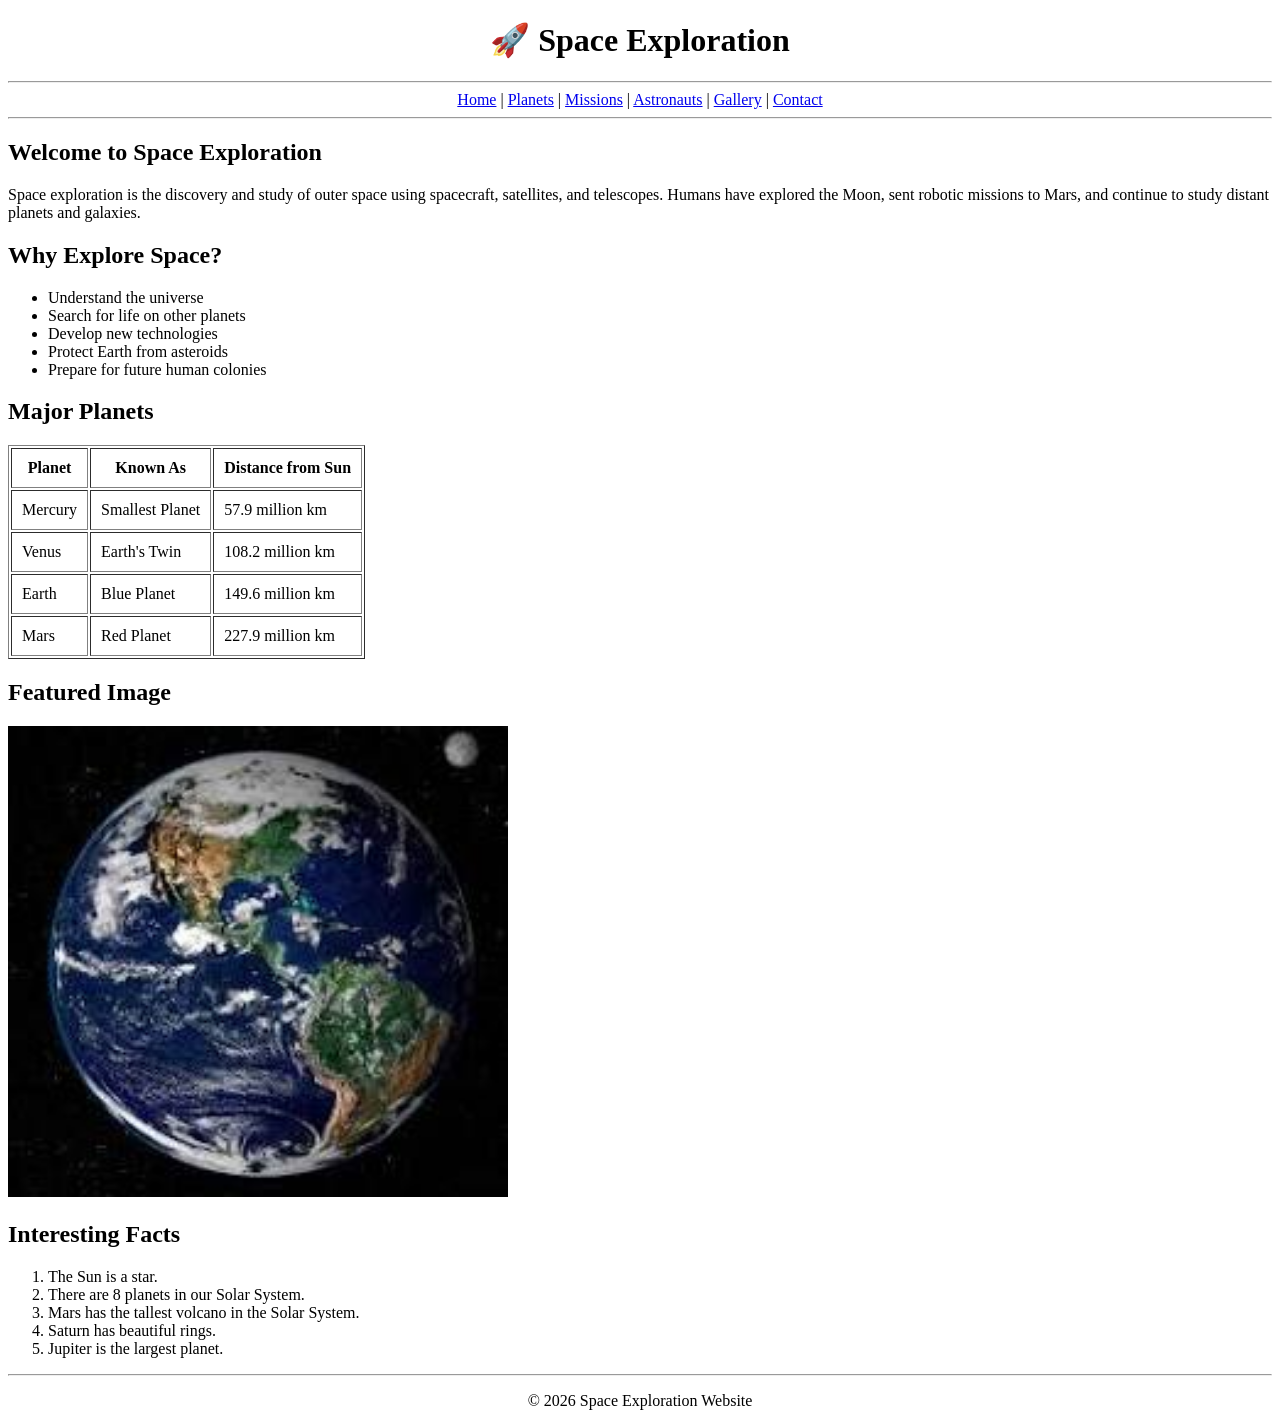
==== index.html @ 4992be0f "Initial commit" ====
<!DOCTYPE html>
<html>
<head>
    <title>Space Exploration</title>
</head>
<body>

<header>
    <h1 align="center">🚀 Space Exploration</h1>
    <hr>

    <nav align="center">
        <a href="index.html">Home</a> |
        <a href="planets.html">Planets</a> |
        <a href="missions.html">Missions</a> |
        <a href="astronauts.html">Astronauts</a> |
        <a href="gallery.html">Gallery</a> |
        <a href="contact.html">Contact</a>
    </nav>

    <hr>
</header>

<main>

<h2>Welcome to Space Exploration</h2>

<p>
Space exploration is the discovery and study of outer space using
spacecraft, satellites, and telescopes. Humans have explored the Moon,
sent robotic missions to Mars, and continue to study distant planets
and galaxies.
</p>

<h2>Why Explore Space?</h2>

<ul>
    <li>Understand the universe</li>
    <li>Search for life on other planets</li>
    <li>Develop new technologies</li>
    <li>Protect Earth from asteroids</li>
    <li>Prepare for future human colonies</li>
</ul>

<h2>Major Planets</h2>

<table border="1" cellpadding="10">
<tr>
    <th>Planet</th>
    <th>Known As</th>
    <th>Distance from Sun</th>
</tr>

<tr>
    <td>Mercury</td>
    <td>Smallest Planet</td>
    <td>57.9 million km</td>
</tr>

<tr>
    <td>Venus</td>
    <td>Earth's Twin</td>
    <td>108.2 million km</td>
</tr>

<tr>
    <td>Earth</td>
    <td>Blue Planet</td>
    <td>149.6 million km</td>
</tr>

<tr>
    <td>Mars</td>
    <td>Red Planet</td>
    <td>227.9 million km</td>
</tr>

</table>

<h2>Featured Image</h2>

<img src="images/space.jpg" width="500" alt="Space">

<h2>Interesting Facts</h2>

<ol>
    <li>The Sun is a star.</li>
    <li>There are 8 planets in our Solar System.</li>
    <li>Mars has the tallest volcano in the Solar System.</li>
    <li>Saturn has beautiful rings.</li>
    <li>Jupiter is the largest planet.</li>
</ol>

</main>

<hr>

<footer align="center">
<p>
&copy; 2026 Space Exploration Website
</p>
</footer>

</body>
</html>
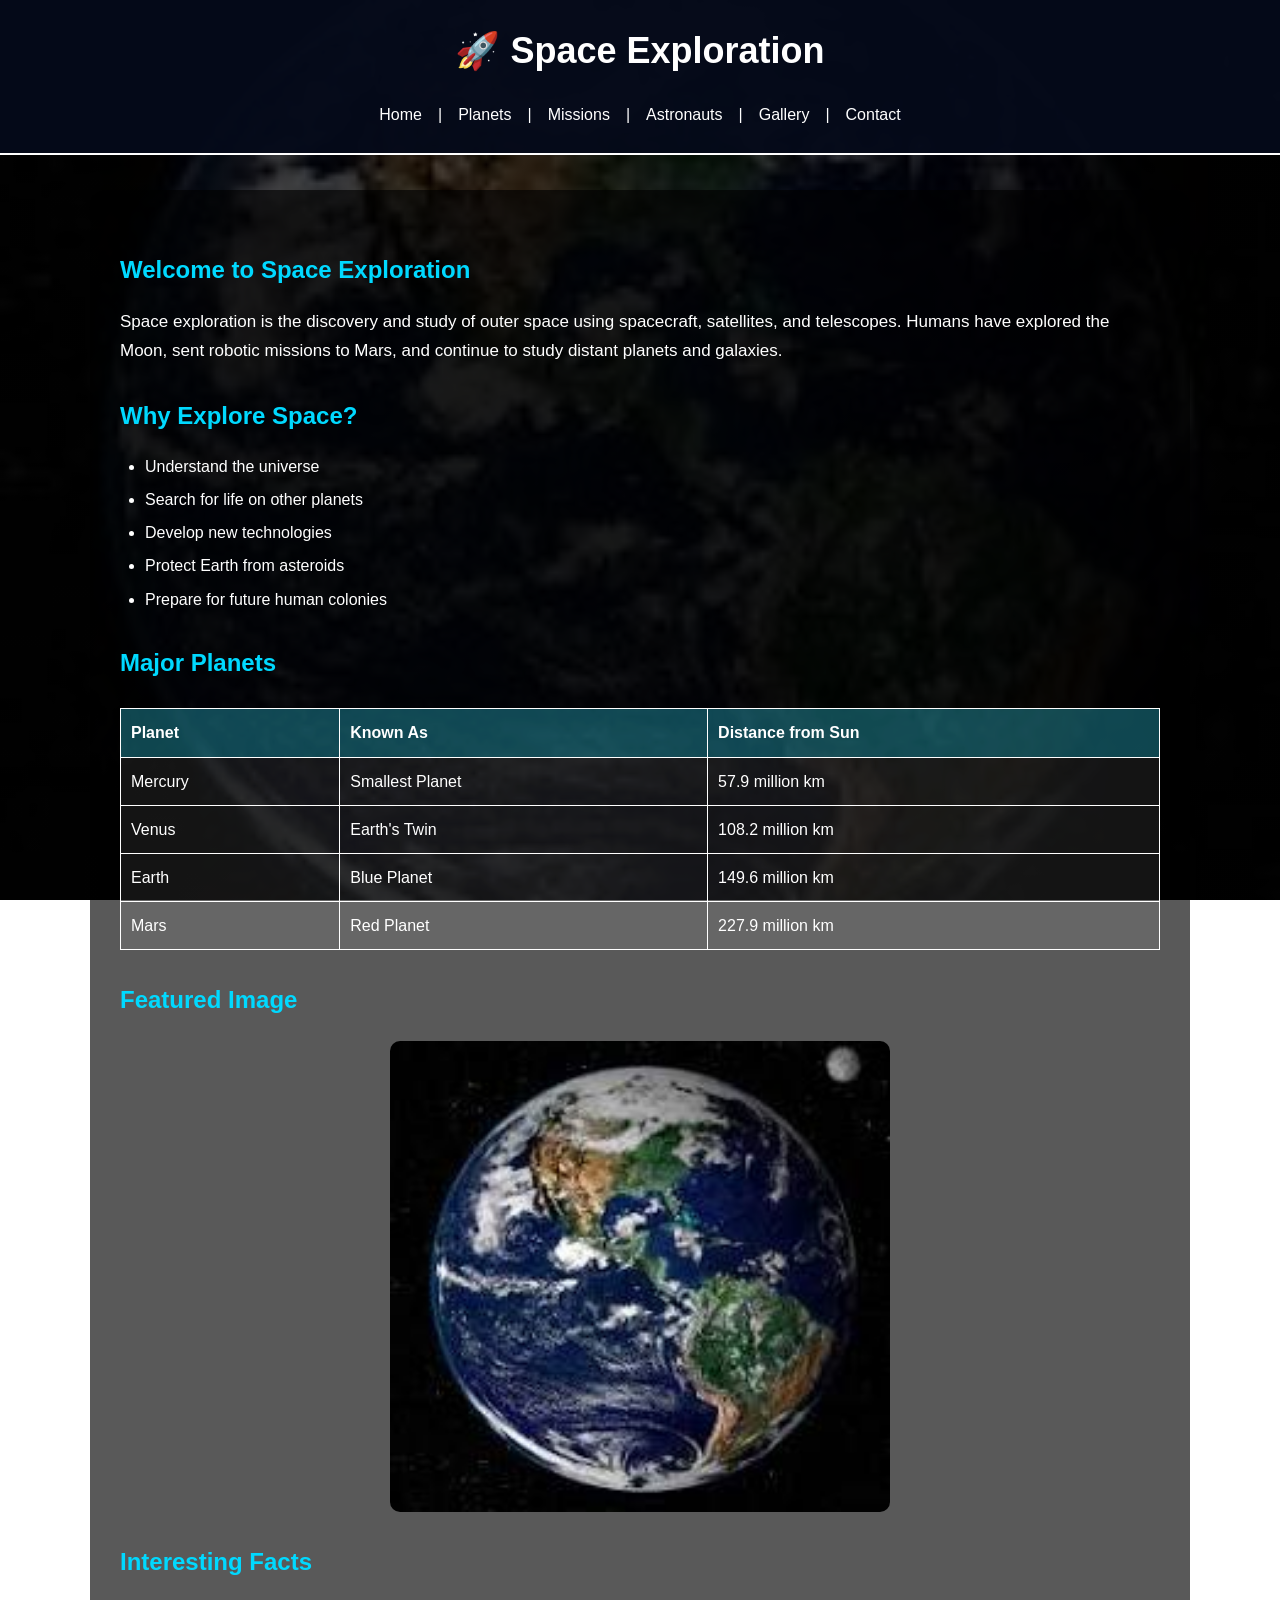
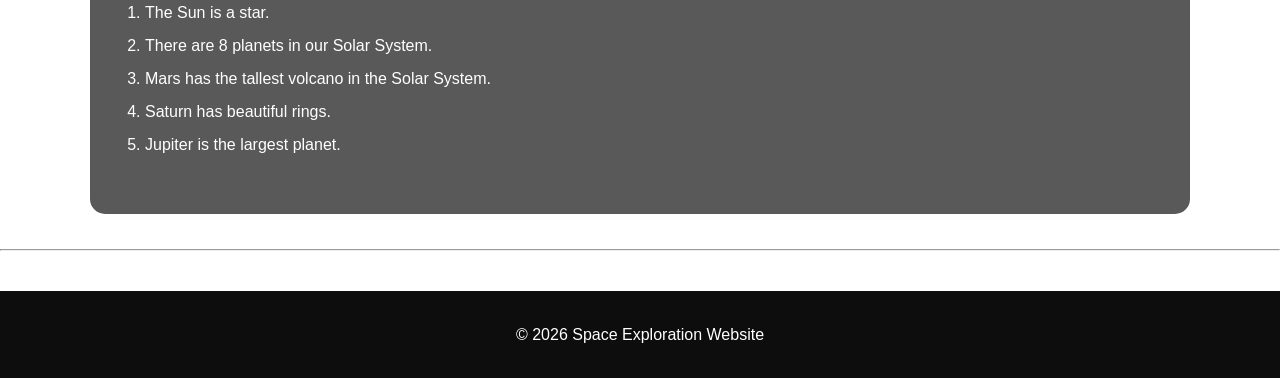
==== commit 0867f020: "Added responsive design" ====
--- a/index.html
+++ b/index.html
@@ -1,7 +1,9 @@
 <!DOCTYPE html>
 <html>
 <head>
+    <meta name="viewport" content="width=device-width, initial-scale=1.0">
     <title>Space Exploration</title>
+     <link rel="stylesheet" href="style.css">
 </head>
 <body>
 
--- a/style.css
+++ b/style.css
@@ -0,0 +1,532 @@
+/* ================================================= */
+/* GLOBAL RESET */
+/* ================================================= */
+
+* {
+    box-sizing: border-box;
+}
+
+html {
+    scroll-behavior: smooth;
+}
+
+body {
+    margin: 0;
+    padding: 0;
+
+    font-family: Arial, sans-serif;
+
+    background:
+        linear-gradient(rgba(0, 0, 0, 0.72), rgba(0, 0, 0, 0.72)),
+        url("images/space.jpg");
+
+    background-size: cover;
+    background-position: center;
+    background-attachment: fixed;
+
+    color: white;
+
+    line-height: 1.7;
+}
+
+
+/* ================================================= */
+/* HEADER */
+/* ================================================= */
+
+header {
+    background: rgba(5, 10, 25, 0.96);
+
+    padding: 20px;
+
+    text-align: center;
+
+    border-bottom: 2px solid #ffffff;
+}
+
+header h1 {
+    margin: 0 0 15px;
+
+    font-size: 36px;
+
+    color: white;
+}
+
+
+/* ================================================= */
+/* NAVIGATION */
+/* ================================================= */
+
+nav {
+    display: flex;
+
+    justify-content: center;
+    align-items: center;
+
+    flex-wrap: wrap;
+
+    gap: 8px;
+
+    font-size: 16px;
+}
+
+nav a {
+    color: #ffffff;
+
+    text-decoration: none;
+
+    padding: 5px 8px;
+
+    transition: 0.3s;
+}
+
+nav a:hover {
+    color: #00d9ff;
+}
+
+
+/* Hide the old HR lines inside header */
+
+header hr {
+    display: none;
+}
+
+
+/* ================================================= */
+/* MAIN CONTENT */
+/* ================================================= */
+
+main {
+    width: 90%;
+
+    max-width: 1100px;
+
+    margin: 35px auto;
+
+    padding: 30px;
+
+    background: rgba(0, 0, 0, 0.65);
+
+    border-radius: 15px;
+}
+
+main h2 {
+    color: #00d9ff;
+
+    margin-top: 30px;
+
+    margin-bottom: 15px;
+}
+
+main h3 {
+    color: #ffffff;
+}
+
+main p {
+    font-size: 17px;
+
+    margin-bottom: 20px;
+}
+
+
+/* ================================================= */
+/* IMAGES */
+/* ================================================= */
+
+main img {
+    max-width: 100%;
+
+    height: auto;
+
+    display: block;
+
+    margin: 20px auto;
+
+    border-radius: 10px;
+
+    object-fit: contain;
+}
+
+
+/* ================================================= */
+/* TABLES */
+/* ================================================= */
+
+main table {
+    width: 100%;
+
+    border-collapse: collapse;
+
+    margin: 25px 0;
+
+    background: rgba(255, 255, 255, 0.08);
+
+    font-size: 16px;
+}
+
+main th,
+main td {
+    border: 1px solid #ffffff;
+
+    padding: 10px;
+
+    text-align: left;
+
+    vertical-align: top;
+}
+
+main th {
+    background: rgba(0, 217, 255, 0.25);
+
+    color: white;
+}
+
+
+/* ================================================= */
+/* LISTS */
+/* ================================================= */
+
+main ul,
+main ol {
+    padding-left: 25px;
+
+    margin-bottom: 25px;
+}
+
+main li {
+    margin: 6px 0;
+}
+
+
+/* ================================================= */
+/* HORIZONTAL LINES */
+/* ================================================= */
+
+main hr {
+    border: none;
+
+    border-top: 1px solid rgba(255, 255, 255, 0.5);
+
+    margin: 35px 0;
+}
+
+
+/* ================================================= */
+/* CONTACT FORM */
+/* ================================================= */
+
+form {
+    width: 100%;
+
+    max-width: 700px;
+
+    margin: 0 auto;
+
+    background: rgba(255, 255, 255, 0.08);
+
+    padding: 25px;
+
+    border-radius: 12px;
+}
+
+form label {
+    font-weight: bold;
+}
+
+form input[type="text"],
+form input[type="email"],
+form input[type="tel"],
+form input[type="number"],
+form input[type="date"],
+form select,
+form textarea {
+    width: 100%;
+
+    padding: 11px;
+
+    margin-top: 5px;
+
+    border: 1px solid #aaa;
+
+    border-radius: 6px;
+
+    font-size: 16px;
+
+    font-family: Arial, sans-serif;
+}
+
+form textarea {
+    resize: vertical;
+
+    min-height: 150px;
+}
+
+form input[type="radio"],
+form input[type="checkbox"] {
+    margin-right: 8px;
+}
+
+form input[type="submit"],
+form input[type="reset"] {
+    padding: 12px 20px;
+
+    margin: 10px 5px 0 0;
+
+    border: none;
+
+    border-radius: 6px;
+
+    cursor: pointer;
+
+    font-size: 16px;
+
+    color: white;
+
+    background: #007bff;
+}
+
+form input[type="reset"] {
+    background: #dc3545;
+}
+
+form input[type="submit"]:hover,
+form input[type="reset"]:hover {
+    opacity: 0.85;
+}
+
+
+/* ================================================= */
+/* FOOTER */
+/* ================================================= */
+
+footer {
+    background: rgba(0, 0, 0, 0.95);
+
+    color: white;
+
+    text-align: center;
+
+    padding: 25px 15px;
+
+    margin-top: 40px;
+}
+
+footer p {
+    margin: 5px 0;
+}
+
+
+/* ================================================= */
+/* TABLET */
+/* ================================================= */
+
+@media screen and (max-width: 992px) {
+
+    header {
+        padding: 18px;
+    }
+
+    header h1 {
+        font-size: 32px;
+    }
+
+    main {
+        width: 94%;
+
+        padding: 25px;
+    }
+
+    main table {
+        font-size: 15px;
+    }
+
+    main img {
+        max-width: 90%;
+    }
+}
+
+
+/* ================================================= */
+/* MOBILE */
+/* ================================================= */
+
+@media screen and (max-width: 600px) {
+
+    /* ============================= */
+    /* HEADER */
+    /* ============================= */
+
+    header {
+        position: sticky;
+
+        top: 0;
+
+        z-index: 1000;
+
+        padding: 12px 10px;
+    }
+
+    header h1 {
+        font-size: 25px;
+
+        margin-bottom: 8px;
+    }
+
+
+    /* ============================= */
+    /* NAVIGATION */
+    /* ============================= */
+
+    nav {
+        display: flex;
+
+        flex-direction: row;
+
+        flex-wrap: wrap;
+
+        justify-content: center;
+
+        align-items: center;
+
+        gap: 2px 5px;
+
+        font-size: 14px;
+    }
+
+    nav a {
+        padding: 3px 5px;
+
+        white-space: nowrap;
+    }
+
+
+    /* ============================= */
+    /* MAIN */
+    /* ============================= */
+
+    main {
+        width: 94%;
+
+        margin: 20px auto;
+
+        padding: 18px;
+
+        border-radius: 12px;
+    }
+
+    main h2 {
+        font-size: 24px;
+
+        line-height: 1.3;
+    }
+
+    main p {
+        font-size: 16px;
+
+        line-height: 1.6;
+
+        text-align: left;
+    }
+
+
+    /* ============================= */
+    /* IMAGES */
+    /* ============================= */
+
+    main img {
+        width: 100% !important;
+
+        max-width: 350px;
+
+        height: auto;
+
+        margin: 18px auto;
+    }
+
+
+    /* ============================= */
+    /* TABLES */
+    /* ============================= */
+
+    main table {
+        display: block;
+
+        width: 100%;
+
+        overflow-x: auto;
+
+        -webkit-overflow-scrolling: touch;
+
+        font-size: 14px;
+    }
+
+    main th,
+    main td {
+        padding: 8px;
+
+        min-width: 120px;
+
+        white-space: normal;
+    }
+
+
+    /* ============================= */
+    /* LISTS */
+    /* ============================= */
+
+    main ul,
+    main ol {
+        padding-left: 22px;
+    }
+
+    main li {
+        margin: 5px 0;
+
+        font-size: 15px;
+    }
+
+
+    /* ============================= */
+    /* CONTACT FORM */
+    /* ============================= */
+
+    form {
+        width: 100%;
+
+        padding: 18px;
+    }
+
+    form input[type="text"],
+    form input[type="email"],
+    form input[type="tel"],
+    form input[type="number"],
+    form input[type="date"],
+    form select,
+    form textarea {
+        width: 100%;
+
+        font-size: 16px;
+    }
+
+    form textarea {
+        min-height: 130px;
+    }
+
+    form input[type="submit"],
+    form input[type="reset"] {
+        width: 100%;
+
+        margin: 6px 0;
+    }
+
+
+    /* ============================= */
+    /* FOOTER */
+    /* ============================= */
+
+    footer {
+        padding: 20px 12px;
+
+        font-size: 14px;
+    }
+}
